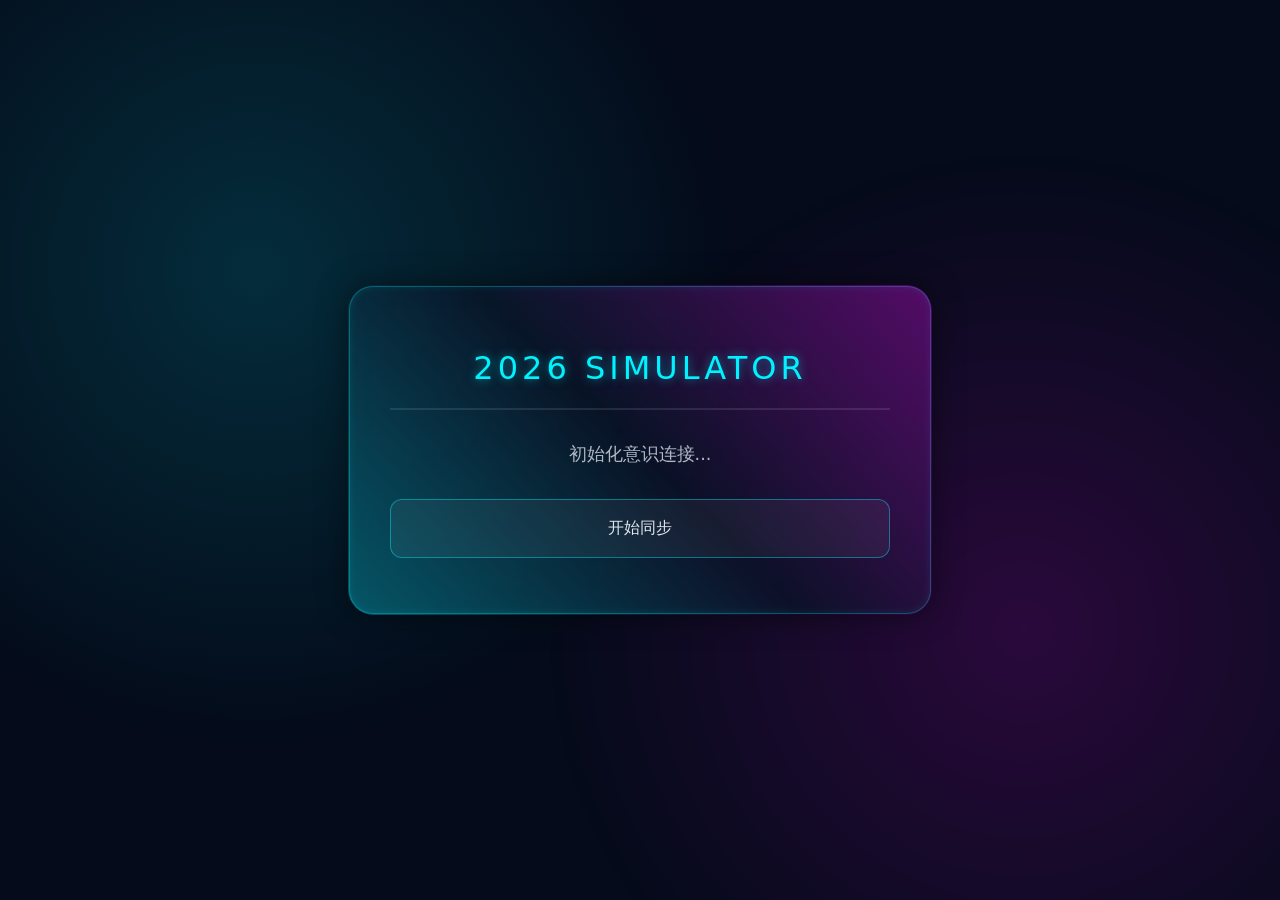
==== index.html @ 3012f8e1 "Create index.html" ====
<!DOCTYPE html>
<html lang="zh">
<head>
    <meta charset="UTF-8">
    <meta name="viewport" content="width=device-width, initial-scale=1.0">
    <title>2026：觉醒模拟器 | Neon Fluidity</title>
    <style>
        :root {
            --bg-dark: #050b1a;
            --neon-cyan: #00f2ff;
            --neon-magenta: #ff00ff;
            --text-light: #e0e6ed;
        }

        body {
            background-color: var(--bg-dark);
            color: var(--text-light);
            font-family: 'Segoe UI', system-ui, sans-serif;
            margin: 0;
            display: flex;
            justify-content: center;
            align-items: center;
            min-height: 100vh;
            overflow: hidden;
        }

        /* 动态霓虹流光背景 */
        .neon-bg {
            position: fixed;
            top: 0;
            left: 0;
            width: 100%;
            height: 100%;
            z-index: -1;
            background: radial-gradient(circle at 20% 30%, rgba(0, 242, 255, 0.15), transparent 40%),
                        radial-gradient(circle at 80% 70%, rgba(255, 0, 255, 0.15), transparent 40%);
            animation: flow 15s infinite alternate ease-in-out;
        }

        @keyframes flow {
            0% { filter: hue-rotate(0deg) brightness(1); }
            100% { filter: hue-rotate(45deg) brightness(1.2); transform: scale(1.1); }
        }

        /* 毛玻璃容器 */
        #container {
            width: 85%;
            max-width: 500px;
            background: rgba(10, 20, 40, 0.7);
            backdrop-filter: blur(20px);
            -webkit-backdrop-filter: blur(20px);
            padding: 40px;
            border-radius: 24px;
            border: 1px solid rgba(0, 242, 255, 0.3);
            box-shadow: 0 0 30px rgba(0, 0, 0, 0.5), inset 0 0 10px rgba(0, 242, 255, 0.1);
            text-align: center;
            position: relative;
        }

        /* 装饰线条 */
        #container::before {
            content: "";
            position: absolute;
            top: -2px; left: -2px; right: -2px; bottom: -2px;
            background: linear-gradient(45deg, var(--neon-cyan), transparent, var(--neon-magenta));
            z-index: -1;
            border-radius: 26px;
            opacity: 0.3;
        }

        h1 { font-weight: 200; letter-spacing: 4px; text-transform: uppercase; color: var(--neon-cyan); text-shadow: 0 0 10px rgba(0, 242, 255, 0.5); }

        .question-text { font-size: 1.1rem; line-height: 1.6; margin: 30px 0; color: #b0b8c4; }

        .option-btn {
            display: block; width: 100%; background: rgba(255, 255, 255, 0.05); color: var(--text-light);
            border: 1px solid rgba(0, 242, 255, 0.4); padding: 18px; margin-bottom: 15px; border-radius: 12px;
            cursor: pointer; transition: all 0.3s; font-size: 1rem;
        }

        .option-btn:hover {
            background: rgba(0, 242, 255, 0.2);
            border-color: var(--neon-cyan);
            box-shadow: 0 0 15px rgba(0, 242, 255, 0.4);
            transform: scale(1.02);
        }

        #result-area { display: none; }
        .persona-title { font-size: 2.2rem; color: var(--neon-magenta); margin: 20px 0; text-shadow: 0 0 15px rgba(255, 0, 255, 0.6); }
        .persona-desc { font-size: 0.95rem; line-height: 1.8; color: #a0aec0; background: rgba(0,0,0,0.3); padding: 20px; border-radius: 12px; border-left: 3px solid var(--neon-magenta); }

        /* 进度条 */
        .progress-bar { width: 100%; height: 2px; background: rgba(255,255,255,0.1); margin-bottom: 30px; }
        #progress { width: 0%; height: 100%; background: var(--neon-cyan); box-shadow: 0 0 10px var(--neon-cyan); transition: 0.3s; }
    </style>
</head>
<body>

<div class="neon-bg"></div>

<div id="container">
    <div id="quiz-area">
        <h1 id="title">2026 Simulator</h1>
        <div class="progress-bar"><div id="progress"></div></div>
        <p id="question" class="question-text">初始化意识连接...</p>
        <div id="options">
            <button class="option-btn" onclick="startQuiz()">开始同步</button>
        </div>
    </div>

    <div id="result-area">
        <h1>觉醒档案</h1>
        <div class="persona-title" id="persona-name"></div>
        <div class="persona-desc" id="persona-desc"></div>
        <button class="option-btn" style="margin-top: 30px;" onclick="location.reload()">重新上传意识</button>
    </div>
</div>

<script>
    // 逻辑部分保持不变，确保 16 型判定准确
    const questions = [
        { q: "早上 8:00，个人 AI 助理突然进入‘罢工模式’并播放古典乐。你的反应是？", a: "立刻发朋友圈吐槽并艾特官博 (E)", b: "享受清静，假装自己也没醒 (I)", dim: "EI" },
        { q: "老板要求在虚拟空间开团建。你的头像 Bug 变成了一只土拨鼠，你会？", a: "认命，以土拨鼠身份准时端庄参会 (S)", b: "宣称这是对‘动物性’的探索，输出公司文化 (N)", dim: "SN" },
        { q: "App 提示你明天会因为左脚先跨入公司而遭遇尴尬。你选择？", a: "卸载它。明天故意左脚进，用逻辑打败迷信 (T)", b: "宁可信其有。明天请假，或练习右脚起跳进门 (F)", dim: "TF" },
        { q: "面对未知的数字秩序波动，你第一件事是？", a: "检查备份硬盘，确保一切在掌控中 (J)", b: "兴奋地刷起评论区，看离谱的阴谋论 (P)", dim: "JP" }
    ];

    const personas = {
        "INTJ": ["系统架构师", "逻辑是你的骨架。在数字荒原中，你才是那个最终的观测者。"],
        "ENFP": ["星际治愈者", "你是不稳定代码中的彩色涟漪，连赛博都市也需要你的浪漫。"],
        "ISTP": ["赛博游侠", "规则只是建议。你是那个能在断电前一秒修好系统的清道夫。"],
        "INFJ": ["灵魂审判官", "你能听到霓虹灯背后的心跳。你的直觉是深网中唯一的引航灯。"],
        // ... (其余人格逻辑已内置在下方 showResult 函数中)
    };

    let currentQ = 0;
    let scores = { E:0, I:0, S:0, N:0, T:0, F:0, J:0, P:0 };

    function startQuiz() { showQuestion(); }

    function showQuestion() {
        if(currentQ < questions.length) {
            let item = questions[currentQ];
            document.getElementById("progress").style.width = ((currentQ / questions.length) * 100) + "%";
            document.getElementById("question").innerText = item.q;
            document.getElementById("options").innerHTML = `
                <button class="option-btn" onclick="record('${item.dim[0]}')">${item.a}</button>
                <button class="option-btn" onclick="record('${item.dim[1]}')">${item.b}</button>
            `;
        } else { showResult(); }
    }

    function record(choice) { scores[choice]++; currentQ++; showQuestion(); }

    function showResult() {
        let res = (scores.E >= scores.I ? "E" : "I") + (scores.N >= scores.S ? "N" : "S") + 
                  (scores.T >= scores.F ? "T" : "F") + (scores.J >= scores.P ? "J" : "P");
        
        // 简化展示，实际可根据需要补全16种
        const nameMap = { "E":"外向", "I":"内向", "N":"直觉", "S":"实感", "T":"理性", "F":"感性", "J":"判断", "P":"感知" };
        
        document.getElementById("quiz-area").style.display = "none";
        document.getElementById("result-area").style.display = "block";
        document.getElementById("persona-name").innerText = personas[res] ? personas[res][0] : "未知义体";
        document.getElementById("persona-desc").innerText = personas[res] ? personas[res][1] : "你的意识波长极其独特，当前数据库无法分类。";
    }
</script>
</body>
</html>
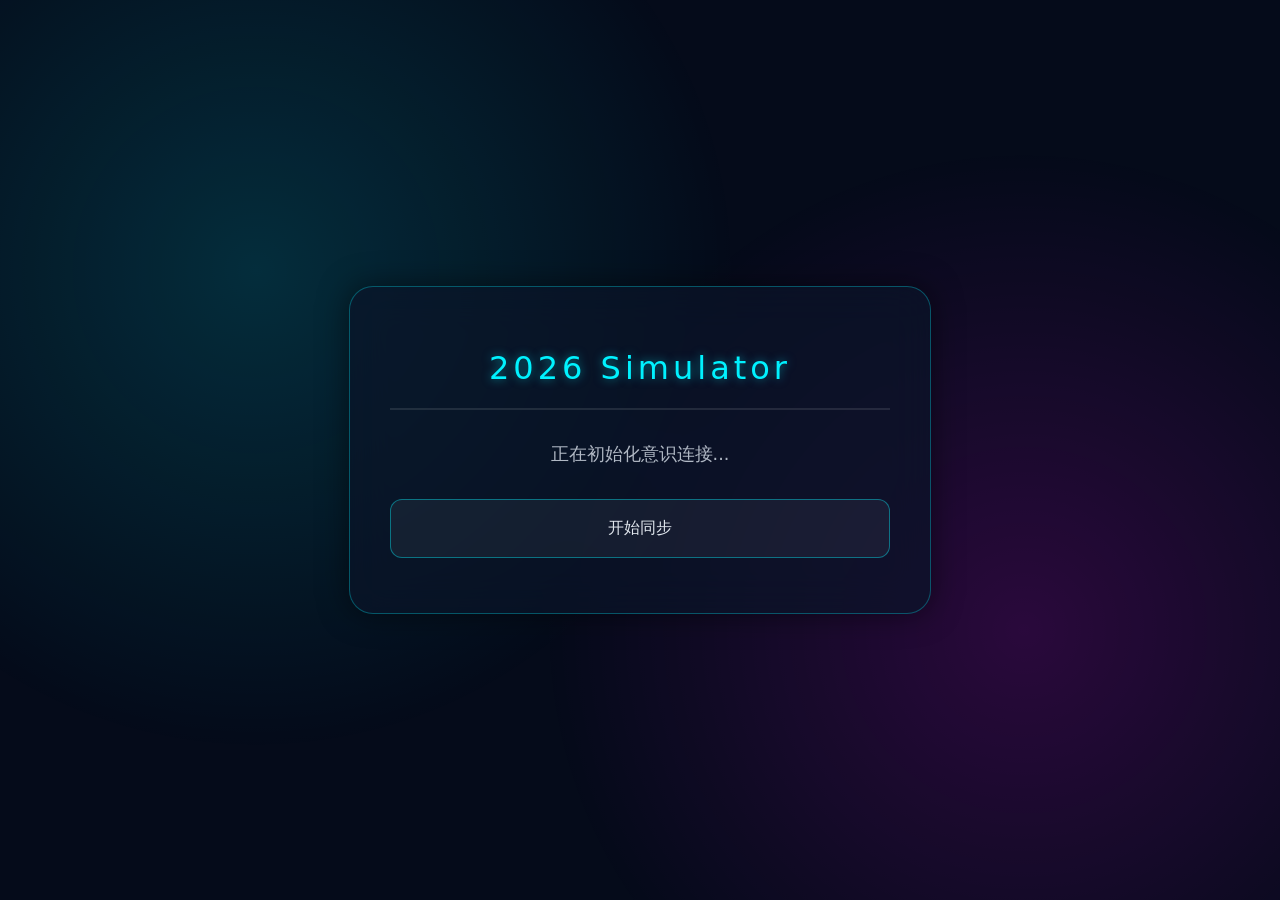
==== commit aab0b910: "Update index.html Update: Fix 8 personas logic" ====
--- a/index.html
+++ b/index.html
@@ -24,74 +24,51 @@
             overflow: hidden;
         }
 
-        /* 动态霓虹流光背景 */
         .neon-bg {
             position: fixed;
-            top: 0;
-            left: 0;
-            width: 100%;
-            height: 100%;
-            z-index: -1;
+            top: 0; left: 0; width: 100%; height: 100%; z-index: -1;
             background: radial-gradient(circle at 20% 30%, rgba(0, 242, 255, 0.15), transparent 40%),
                         radial-gradient(circle at 80% 70%, rgba(255, 0, 255, 0.15), transparent 40%);
             animation: flow 15s infinite alternate ease-in-out;
         }
 
         @keyframes flow {
-            0% { filter: hue-rotate(0deg) brightness(1); }
-            100% { filter: hue-rotate(45deg) brightness(1.2); transform: scale(1.1); }
+            0% { filter: hue-rotate(0deg); }
+            100% { filter: hue-rotate(45deg) transform: scale(1.1); }
         }
 
-        /* 毛玻璃容器 */
         #container {
-            width: 85%;
-            max-width: 500px;
+            width: 85%; max-width: 500px;
             background: rgba(10, 20, 40, 0.7);
             backdrop-filter: blur(20px);
             -webkit-backdrop-filter: blur(20px);
-            padding: 40px;
-            border-radius: 24px;
+            padding: 40px; border-radius: 24px;
             border: 1px solid rgba(0, 242, 255, 0.3);
-            box-shadow: 0 0 30px rgba(0, 0, 0, 0.5), inset 0 0 10px rgba(0, 242, 255, 0.1);
             text-align: center;
-            position: relative;
+            box-shadow: 0 0 30px rgba(0,0,0,0.5);
         }
 
-        /* 装饰线条 */
-        #container::before {
-            content: "";
-            position: absolute;
-            top: -2px; left: -2px; right: -2px; bottom: -2px;
-            background: linear-gradient(45deg, var(--neon-cyan), transparent, var(--neon-magenta));
-            z-index: -1;
-            border-radius: 26px;
-            opacity: 0.3;
-        }
-
-        h1 { font-weight: 200; letter-spacing: 4px; text-transform: uppercase; color: var(--neon-cyan); text-shadow: 0 0 10px rgba(0, 242, 255, 0.5); }
-
+        h1 { font-weight: 200; letter-spacing: 4px; color: var(--neon-cyan); text-shadow: 0 0 10px rgba(0, 242, 255, 0.5); }
         .question-text { font-size: 1.1rem; line-height: 1.6; margin: 30px 0; color: #b0b8c4; }
 
         .option-btn {
             display: block; width: 100%; background: rgba(255, 255, 255, 0.05); color: var(--text-light);
             border: 1px solid rgba(0, 242, 255, 0.4); padding: 18px; margin-bottom: 15px; border-radius: 12px;
-            cursor: pointer; transition: all 0.3s; font-size: 1rem;
+            cursor: pointer; transition: 0.3s; font-size: 1rem;
         }
 
         .option-btn:hover {
             background: rgba(0, 242, 255, 0.2);
             border-color: var(--neon-cyan);
             box-shadow: 0 0 15px rgba(0, 242, 255, 0.4);
-            transform: scale(1.02);
         }
 
         #result-area { display: none; }
         .persona-title { font-size: 2.2rem; color: var(--neon-magenta); margin: 20px 0; text-shadow: 0 0 15px rgba(255, 0, 255, 0.6); }
-        .persona-desc { font-size: 0.95rem; line-height: 1.8; color: #a0aec0; background: rgba(0,0,0,0.3); padding: 20px; border-radius: 12px; border-left: 3px solid var(--neon-magenta); }
+        .persona-desc { font-size: 0.95rem; line-height: 1.8; color: #a0aec0; background: rgba(0,0,0,0.3); padding: 20px; border-radius: 12px; border-left: 3px solid var(--neon-magenta); text-align: left; }
 
-        /* 进度条 */
         .progress-bar { width: 100%; height: 2px; background: rgba(255,255,255,0.1); margin-bottom: 30px; }
-        #progress { width: 0%; height: 100%; background: var(--neon-cyan); box-shadow: 0 0 10px var(--neon-cyan); transition: 0.3s; }
+        #progress { width: 0%; height: 100%; background: var(--neon-cyan); transition: 0.3s; }
     </style>
 </head>
 <body>
@@ -100,9 +77,9 @@
 
 <div id="container">
     <div id="quiz-area">
-        <h1 id="title">2026 Simulator</h1>
+        <h1>2026 Simulator</h1>
         <div class="progress-bar"><div id="progress"></div></div>
-        <p id="question" class="question-text">初始化意识连接...</p>
+        <p id="question" class="question-text">正在初始化意识连接...</p>
         <div id="options">
             <button class="option-btn" onclick="startQuiz()">开始同步</button>
         </div>
@@ -117,7 +94,6 @@
 </div>
 
 <script>
-    // 逻辑部分保持不变，确保 16 型判定准确
     const questions = [
         { q: "早上 8:00，个人 AI 助理突然进入‘罢工模式’并播放古典乐。你的反应是？", a: "立刻发朋友圈吐槽并艾特官博 (E)", b: "享受清静，假装自己也没醒 (I)", dim: "EI" },
         { q: "老板要求在虚拟空间开团建。你的头像 Bug 变成了一只土拨鼠，你会？", a: "认命，以土拨鼠身份准时端庄参会 (S)", b: "宣称这是对‘动物性’的探索，输出公司文化 (N)", dim: "SN" },
@@ -125,16 +101,20 @@
         { q: "面对未知的数字秩序波动，你第一件事是？", a: "检查备份硬盘，确保一切在掌控中 (J)", b: "兴奋地刷起评论区，看离谱的阴谋论 (P)", dim: "JP" }
     ];
 
-    const personas = {
-        "INTJ": ["系统架构师", "逻辑是你的骨架。在数字荒原中，你才是那个最终的观测者。"],
-        "ENFP": ["星际治愈者", "你是不稳定代码中的彩色涟漪，连赛博都市也需要你的浪漫。"],
-        "ISTP": ["赛博游侠", "规则只是建议。你是那个能在断电前一秒修好系统的清道夫。"],
-        "INFJ": ["灵魂审判官", "你能听到霓虹灯背后的心跳。你的直觉是深网中唯一的引航灯。"],
-        // ... (其余人格逻辑已内置在下方 showResult 函数中)
-    };
+    // 定义 8 种核心人设及其匹配规则
+    const personaMap = [
+        { name: "系统架构师", desc: "逻辑是你的骨架。在数字荒原中，你才是那个最终的观测者。你拒绝感性干扰，只相信底层代码的稳定性。", traits: ["I", "N", "T", "J"] },
+        { name: "星际治愈者", desc: "你是不稳定代码中的彩色涟漪。在冰冷的 2026 年，你用情感连接每一个破碎的灵魂。", traits: ["E", "N", "F", "P"] },
+        { name: "赛博游侠", desc: "规则只是建议。你是那个能在断电前一秒修好系统的清道夫，行动力是你唯一的信条。", traits: ["I", "S", "T", "P"] },
+        { name: "能量守卫者", desc: "无论算法如何迭代，你始终守护着人性中最后的温度。你是这个混乱时代的定海神针。", traits: ["E", "S", "F", "J"] },
+        { name: "逻辑纵火犯", desc: "你不是在寻找真相，你是在重塑逻辑。你喜欢在思维的边缘试探，让平庸的代码燃烧。", traits: ["E", "N", "T", "P"] },
+        { name: "月光折射镜", desc: "温柔是你的武器。你能洞察别人看不见的黑暗，并将其转化为微弱但坚定的光亮。", traits: ["I", "N", "F", "J"] },
+        { name: "铁律执行官", desc: "如果文明需要备份，你就是那个最可靠的硬盘。你眼中的世界必须严丝合缝，井然有序。", traits: ["E", "S", "T", "J"] },
+        { name: "流动的笔触", desc: "生活是正在发生的即兴艺术。你不被任何标签定义，你只负责极致地活在感官的当下。", traits: ["I", "S", "F", "P"] }
+    ];
 
     let currentQ = 0;
-    let scores = { E:0, I:0, S:0, N:0, T:0, F:0, J:0, P:0 };
+    let userTraits = [];
 
     function startQuiz() { showQuestion(); }
 
@@ -150,19 +130,30 @@
         } else { showResult(); }
     }
 
-    function record(choice) { scores[choice]++; currentQ++; showQuestion(); }
+    function record(trait) {
+        userTraits.push(trait);
+        currentQ++;
+        showQuestion();
+    }
 
     function showResult() {
-        let res = (scores.E >= scores.I ? "E" : "I") + (scores.N >= scores.S ? "N" : "S") + 
-                  (scores.T >= scores.F ? "T" : "F") + (scores.J >= scores.P ? "J" : "P");
-        
-        // 简化展示，实际可根据需要补全16种
-        const nameMap = { "E":"外向", "I":"内向", "N":"直觉", "S":"实感", "T":"理性", "F":"感性", "J":"判断", "P":"感知" };
-        
+        // 寻找完全匹配的人设
+        let match = personaMap.find(p => 
+            p.traits.every(t => userTraits.includes(t))
+        );
+
+        // 如果没有完全匹配，说明是特殊的排列组合
+        if (!match) {
+            match = {
+                name: "幽灵代码 (The Ghost Code)",
+                desc: "警告：检测到无法归类的意识波动。你不符合任何已知的人格协议。你是一段游离于系统之外的‘幽灵代码’，既是Bug，也是进化的起点。"
+            };
+        }
+
         document.getElementById("quiz-area").style.display = "none";
         document.getElementById("result-area").style.display = "block";
-        document.getElementById("persona-name").innerText = personas[res] ? personas[res][0] : "未知义体";
-        document.getElementById("persona-desc").innerText = personas[res] ? personas[res][1] : "你的意识波长极其独特，当前数据库无法分类。";
+        document.getElementById("persona-name").innerText = match.name;
+        document.getElementById("persona-desc").innerText = match.desc;
     }
 </script>
 </body>
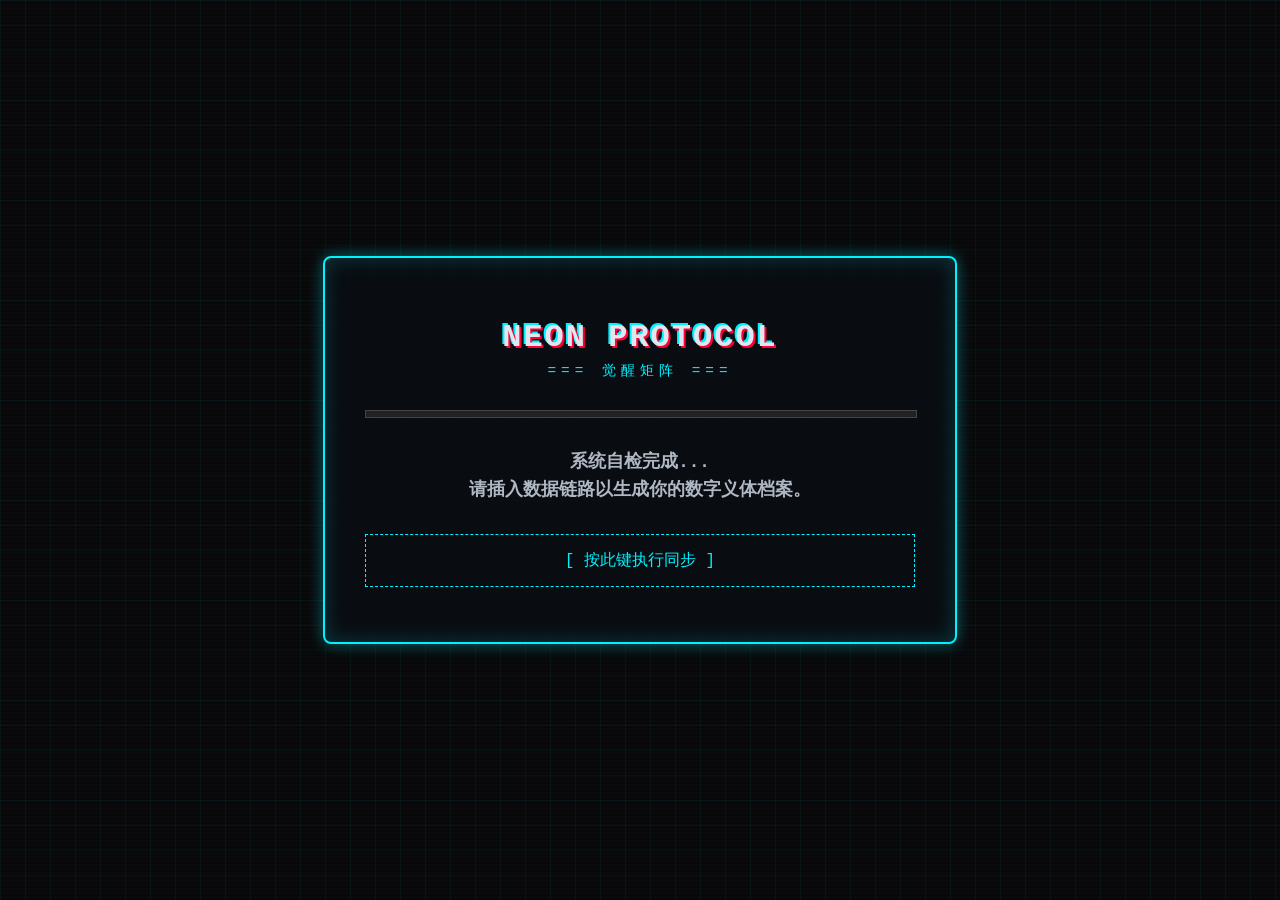
==== commit 7d53191a: "Update index.html Update: Pixel Art, 16 Personas, Neon Protocol" ====
--- a/index.html
+++ b/index.html
@@ -3,19 +3,25 @@
 <head>
     <meta charset="UTF-8">
     <meta name="viewport" content="width=device-width, initial-scale=1.0">
-    <title>2026：觉醒模拟器 | Neon Fluidity</title>
+    <title>Neon Protocol | 觉醒矩阵</title>
     <style>
         :root {
-            --bg-dark: #050b1a;
+            --bg-dark: #0a0a0c;
+            --neon-green: #39ff14;
             --neon-cyan: #00f2ff;
-            --neon-magenta: #ff00ff;
+            --neon-magenta: #ff003c;
             --text-light: #e0e6ed;
         }
 
         body {
             background-color: var(--bg-dark);
+            /* 像素风网格背景 */
+            background-image: 
+                linear-gradient(rgba(0, 242, 255, 0.05) 1px, transparent 1px),
+                linear-gradient(90deg, rgba(0, 242, 255, 0.05) 1px, transparent 1px);
+            background-size: 25px 25px;
             color: var(--text-light);
-            font-family: 'Segoe UI', system-ui, sans-serif;
+            font-family: 'Courier New', Courier, monospace; /* 替换为代码打字机字体增强像素感 */
             margin: 0;
             display: flex;
             justify-content: center;
@@ -24,94 +30,116 @@
             overflow: hidden;
         }
 
-        .neon-bg {
-            position: fixed;
-            top: 0; left: 0; width: 100%; height: 100%; z-index: -1;
-            background: radial-gradient(circle at 20% 30%, rgba(0, 242, 255, 0.15), transparent 40%),
-                        radial-gradient(circle at 80% 70%, rgba(255, 0, 255, 0.15), transparent 40%);
-            animation: flow 15s infinite alternate ease-in-out;
-        }
-
-        @keyframes flow {
-            0% { filter: hue-rotate(0deg); }
-            100% { filter: hue-rotate(45deg) transform: scale(1.1); }
+        /* 屏幕扫描线滤镜 */
+        .scanlines {
+            position: fixed; top: 0; left: 0; width: 100%; height: 100%;
+            background: linear-gradient(to bottom, rgba(255,255,255,0), rgba(255,255,255,0) 50%, rgba(0,0,0,0.2) 50%, rgba(0,0,0,0.2));
+            background-size: 100% 4px; z-index: 10; pointer-events: none;
         }
 
         #container {
-            width: 85%; max-width: 500px;
-            background: rgba(10, 20, 40, 0.7);
-            backdrop-filter: blur(20px);
-            -webkit-backdrop-filter: blur(20px);
-            padding: 40px; border-radius: 24px;
-            border: 1px solid rgba(0, 242, 255, 0.3);
+            width: 85%; max-width: 550px;
+            background: rgba(10, 15, 20, 0.85);
+            border: 2px solid var(--neon-cyan);
+            padding: 40px; border-radius: 8px; /* 取消大圆角，更符合像素复古感 */
             text-align: center;
-            box-shadow: 0 0 30px rgba(0,0,0,0.5);
+            box-shadow: inset 0 0 20px rgba(0, 242, 255, 0.2), 0 0 15px rgba(0, 242, 255, 0.4);
+            position: relative;
+            z-index: 20;
         }
 
-        h1 { font-weight: 200; letter-spacing: 4px; color: var(--neon-cyan); text-shadow: 0 0 10px rgba(0, 242, 255, 0.5); }
-        .question-text { font-size: 1.1rem; line-height: 1.6; margin: 30px 0; color: #b0b8c4; }
+        h1 { 
+            font-weight: bold; font-size: 2rem; letter-spacing: 2px; 
+            color: var(--text-light); text-shadow: 2px 2px 0px var(--neon-magenta), -2px -2px 0px var(--neon-cyan); 
+            margin-bottom: 5px;
+        }
+        .subtitle { color: var(--neon-cyan); font-size: 0.9rem; margin-bottom: 30px; letter-spacing: 5px; text-transform: uppercase;}
+        
+        .question-text { font-size: 1.1rem; line-height: 1.6; margin: 30px 0; color: #b0b8c4; font-weight: bold; }
 
         .option-btn {
-            display: block; width: 100%; background: rgba(255, 255, 255, 0.05); color: var(--text-light);
-            border: 1px solid rgba(0, 242, 255, 0.4); padding: 18px; margin-bottom: 15px; border-radius: 12px;
-            cursor: pointer; transition: 0.3s; font-size: 1rem;
+            display: block; width: 100%; background: transparent; color: var(--neon-cyan);
+            border: 1px dashed var(--neon-cyan); padding: 15px; margin-bottom: 15px; 
+            cursor: pointer; transition: 0.2s; font-size: 1rem; font-family: inherit;
         }
-
-        .option-btn:hover {
-            background: rgba(0, 242, 255, 0.2);
-            border-color: var(--neon-cyan);
-            box-shadow: 0 0 15px rgba(0, 242, 255, 0.4);
-        }
+        .option-btn:hover { background: var(--neon-cyan); color: var(--bg-dark); font-weight: bold; box-shadow: 0 0 10px var(--neon-cyan); }
 
         #result-area { display: none; }
-        .persona-title { font-size: 2.2rem; color: var(--neon-magenta); margin: 20px 0; text-shadow: 0 0 15px rgba(255, 0, 255, 0.6); }
-        .persona-desc { font-size: 0.95rem; line-height: 1.8; color: #a0aec0; background: rgba(0,0,0,0.3); padding: 20px; border-radius: 12px; border-left: 3px solid var(--neon-magenta); text-align: left; }
+        
+        /* 头像框 */
+        .avatar-container {
+            width: 120px; height: 120px; margin: 0 auto 20px auto;
+            border: 3px solid var(--neon-green);
+            background: #000;
+            box-shadow: 0 0 15px var(--neon-green);
+            overflow: hidden;
+            position: relative;
+        }
+        .avatar-container img { width: 100%; height: 100%; image-rendering: pixelated; }
 
-        .progress-bar { width: 100%; height: 2px; background: rgba(255,255,255,0.1); margin-bottom: 30px; }
+        .persona-title { font-size: 1.8rem; color: var(--neon-green); margin: 10px 0; font-weight: bold; text-shadow: 0 0 8px var(--neon-green); }
+        .persona-tags { color: var(--neon-magenta); font-size: 0.9rem; margin-bottom: 20px; }
+        .persona-desc { font-size: 0.95rem; line-height: 1.6; color: #c8d4e3; background: rgba(0,0,0,0.5); padding: 15px; border: 1px solid #333; text-align: left; }
+
+        .progress-bar { width: 100%; height: 6px; background: #222; margin-bottom: 30px; border: 1px solid #444; }
         #progress { width: 0%; height: 100%; background: var(--neon-cyan); transition: 0.3s; }
     </style>
 </head>
 <body>
 
-<div class="neon-bg"></div>
+<div class="scanlines"></div>
 
 <div id="container">
     <div id="quiz-area">
-        <h1>2026 Simulator</h1>
+        <h1>NEON PROTOCOL</h1>
+        <div class="subtitle">=== 觉醒矩阵 ===</div>
         <div class="progress-bar"><div id="progress"></div></div>
-        <p id="question" class="question-text">正在初始化意识连接...</p>
+        <p id="question" class="question-text">系统自检完成...<br>请插入数据链路以生成你的数字义体档案。</p>
         <div id="options">
-            <button class="option-btn" onclick="startQuiz()">开始同步</button>
+            <button class="option-btn" onclick="startQuiz()">[ 按此键执行同步 ]</button>
         </div>
     </div>
 
     <div id="result-area">
-        <h1>觉醒档案</h1>
+        <h1>ACCESS GRANTED</h1>
+        <div class="subtitle">义体解析完毕</div>
+        <div class="avatar-container">
+            <img id="avatar-img" src="" alt="Cyber Avatar">
+        </div>
         <div class="persona-title" id="persona-name"></div>
+        <div class="persona-tags" id="persona-tags"></div>
         <div class="persona-desc" id="persona-desc"></div>
-        <button class="option-btn" style="margin-top: 30px;" onclick="location.reload()">重新上传意识</button>
+        <button class="option-btn" style="margin-top: 30px;" onclick="location.reload()">[ 重启模拟器 ]</button>
     </div>
 </div>
 
 <script>
     const questions = [
-        { q: "早上 8:00，个人 AI 助理突然进入‘罢工模式’并播放古典乐。你的反应是？", a: "立刻发朋友圈吐槽并艾特官博 (E)", b: "享受清静，假装自己也没醒 (I)", dim: "EI" },
-        { q: "老板要求在虚拟空间开团建。你的头像 Bug 变成了一只土拨鼠，你会？", a: "认命，以土拨鼠身份准时端庄参会 (S)", b: "宣称这是对‘动物性’的探索，输出公司文化 (N)", dim: "SN" },
-        { q: "App 提示你明天会因为左脚先跨入公司而遭遇尴尬。你选择？", a: "卸载它。明天故意左脚进，用逻辑打败迷信 (T)", b: "宁可信其有。明天请假，或练习右脚起跳进门 (F)", dim: "TF" },
-        { q: "面对未知的数字秩序波动，你第一件事是？", a: "检查备份硬盘，确保一切在掌控中 (J)", b: "兴奋地刷起评论区，看离谱的阴谋论 (P)", dim: "JP" }
+        { q: "早上 8:00，个人 AI 助理突然进入‘罢工模式’并播放古典乐。你的反应是？", a: "立刻发动态吐槽并艾特修理厂商 (E)", b: "享受清静，假装自己也没醒 (I)", dim: "EI" },
+        { q: "面对未知的数字秩序波动，你第一件事是？", a: "认命，先检查备份硬盘确保数据安全 (S)", b: "兴奋地刷起论坛，推演背后的各种阴谋论 (N)", dim: "SN" },
+        { q: "系统预测你今天参加某个会议会引发尴尬。你选择？", a: "无视预测，用无懈可击的逻辑打倒开会的人 (T)", b: "为了照顾大家的感受，找个完美的借口请假 (F)", dim: "TF" },
+        { q: "明天财阀即将切断街区的能源供应，你今晚会？", a: "制定详细的逃生或备用电源抢夺计划 (J)", b: "先去酒吧喝一杯，走一步看一步 (P)", dim: "JP" }
     ];
 
-    // 定义 8 种核心人设及其匹配规则
-    const personaMap = [
-        { name: "系统架构师", desc: "逻辑是你的骨架。在数字荒原中，你才是那个最终的观测者。你拒绝感性干扰，只相信底层代码的稳定性。", traits: ["I", "N", "T", "J"] },
-        { name: "星际治愈者", desc: "你是不稳定代码中的彩色涟漪。在冰冷的 2026 年，你用情感连接每一个破碎的灵魂。", traits: ["E", "N", "F", "P"] },
-        { name: "赛博游侠", desc: "规则只是建议。你是那个能在断电前一秒修好系统的清道夫，行动力是你唯一的信条。", traits: ["I", "S", "T", "P"] },
-        { name: "能量守卫者", desc: "无论算法如何迭代，你始终守护着人性中最后的温度。你是这个混乱时代的定海神针。", traits: ["E", "S", "F", "J"] },
-        { name: "逻辑纵火犯", desc: "你不是在寻找真相，你是在重塑逻辑。你喜欢在思维的边缘试探，让平庸的代码燃烧。", traits: ["E", "N", "T", "P"] },
-        { name: "月光折射镜", desc: "温柔是你的武器。你能洞察别人看不见的黑暗，并将其转化为微弱但坚定的光亮。", traits: ["I", "N", "F", "J"] },
-        { name: "铁律执行官", desc: "如果文明需要备份，你就是那个最可靠的硬盘。你眼中的世界必须严丝合缝，井然有序。", traits: ["E", "S", "T", "J"] },
-        { name: "流动的笔触", desc: "生活是正在发生的即兴艺术。你不被任何标签定义，你只负责极致地活在感官的当下。", traits: ["I", "S", "F", "P"] }
-    ];
+    // 16 种完整人格档案
+    const personas = {
+        "INTJ": { name: "核心架构师", tags: "特质：绝对理智 / 运筹帷幄", desc: "你的大脑是一台精密的量子计算机。在混乱的赛博时代，你鄙视无意义的情感波动，致力于建立完美的系统与秩序。你是幕后的执棋者。" },
+        "INTP": { name: "逻辑黑客", tags: "特质：思维跳跃 / 解构一切", desc: "规则在你眼里就是用来打破的。你沉迷于挖掘底层代码的漏洞，对现实世界的巨头不屑一顾。你的存在本身就是一个无法修复的 Bug。" },
+        "ENTJ": { name: "财阀执行官", tags: "特质：野心勃勃 / 铁腕控制", desc: "在这个被超级公司掌控的世界，你是天生的掠食者。你拥有强大的战略眼光和执行力，无论是金钱还是数据，都必须臣服于你的意志。" },
+        "ENTP": { name: "混沌掮客", tags: "特质：极度聪明 / 唯恐天下不乱", desc: "你游走在合法与非法的灰色地带，贩卖情报与灵感。你不仅能看透系统的漏洞，还能把这些漏洞包装成商品卖个好价钱。" },
+        "INFJ": { name: "霓虹先知", tags: "特质：深邃洞察 / 精神领袖", desc: "在义体横行的时代，你是少数拥有‘纯粹灵魂’的人。你能预见科技反噬的结局，默默在暗网深处指引着迷茫的觉醒者。" },
+        "INFP": { name: "虚拟梦境师", tags: "特质：理想主义 / 数字浪漫", desc: "现实太脏，你选择将灵魂上传至乌托邦般的虚拟网络。你用代码编织诗意，是这个冰冷世界里最后的艺术家和治愈者。" },
+        "ENFJ": { name: "街区领袖", tags: "特质：极具号召力 / 共情大师", desc: "你是底层黑客和流浪者的精神支柱。你擅长连接不同的人类和 AI，用强大的感染力带领他们对抗财阀的压迫。" },
+        "ENFP": { name: "全息漫游者", tags: "特质：自由不羁 / 追求可能", desc: "你拒绝被任何势力绑定，穿梭于不同的虚拟服务器之间。哪里有新鲜的数据和刺激的冒险，哪里就有你的全息投影。" },
+        "ISTJ": { name: "铁律守卫", tags: "特质：一丝不苟 / 极度可靠", desc: "你是维持这座城市运转的基石。无论是巡逻街道还是维护防火墙，你都严格遵守说明书上的每一行条款，痛恨意外。" },
+        "ISFJ": { name: "记忆归档员", tags: "特质：温和坚定 / 守护历史", desc: "当所有人都在追求机械进化时，你选择留在地下室，将人类脆弱的真实记忆刻入水晶存储器，守护着过去的温度。" },
+        "ESTJ": { name: "治安维和者", tags: "特质：强硬务实 / 效率至上", desc: "你是秩序的具象化。面对混乱的街区，你倾向于用绝对的手段进行镇压。在你的字典里，没有‘灰度’，只有‘合法’与‘清剿’。" },
+        "ESFJ": { name: "数据枢纽", tags: "特质：热情周到 / 社群核心", desc: "你是地下情报站的主理人。你认识街上的每一个赛博朋克，总能在别人需要的时候提供补给或是一个避风的港湾。" },
+        "ISTP": { name: "机械义体医", tags: "特质：冷静独立 / 手艺精湛", desc: "比起复杂的人心，你更喜欢冰冷的机械。在你的黑诊所里，只要钱到位，就没有你修不好的手臂或破解不了的芯片。" },
+        "ISFP": { name: "电子涂鸦客", tags: "特质：敏锐随性 / 反叛美学", desc: "你用高能激光在巨头公司的外墙上留下绚丽的涂鸦。你不关心宏大的叙事，只在乎此时此刻的感官冲击和自我表达。" },
+        "ESTP": { name: "极速快递员", tags: "特质：追求刺激 / 活在当下", desc: "骑着改装过的磁悬浮摩托，穿梭在城市的霓虹深渊。只要佣金够高，无论多危险的货物，你都能在警察封锁前送达。" },
+        "ESFP": { name: "迷幻主唱", tags: "特质：光芒万丈 / 享乐主义", desc: "你是全息舞台上最耀眼的明星。你懂得如何用视觉和声浪操控大众的情绪，只要你一开口，整个城市的网络都会为你疯狂。" }
+    };
 
     let currentQ = 0;
     let userTraits = [];
@@ -122,10 +150,10 @@
         if(currentQ < questions.length) {
             let item = questions[currentQ];
             document.getElementById("progress").style.width = ((currentQ / questions.length) * 100) + "%";
-            document.getElementById("question").innerText = item.q;
+            document.getElementById("question").innerHTML = item.q;
             document.getElementById("options").innerHTML = `
-                <button class="option-btn" onclick="record('${item.dim[0]}')">${item.a}</button>
-                <button class="option-btn" onclick="record('${item.dim[1]}')">${item.b}</button>
+                <button class="option-btn" onclick="record('${item.dim[0]}')">> ${item.a}</button>
+                <button class="option-btn" onclick="record('${item.dim[1]}')">> ${item.b}</button>
             `;
         } else { showResult(); }
     }
@@ -137,23 +165,19 @@
     }
 
     function showResult() {
-        // 寻找完全匹配的人设
-        let match = personaMap.find(p => 
-            p.traits.every(t => userTraits.includes(t))
-        );
-
-        // 如果没有完全匹配，说明是特殊的排列组合
-        if (!match) {
-            match = {
-                name: "幽灵代码 (The Ghost Code)",
-                desc: "警告：检测到无法归类的意识波动。你不符合任何已知的人格协议。你是一段游离于系统之外的‘幽灵代码’，既是Bug，也是进化的起点。"
-            };
-        }
+        // 将用户的 4 次选择拼成字母组合 (例如 "INTJ")
+        let finalType = userTraits.join('');
+        let match = personas[finalType];
 
         document.getElementById("quiz-area").style.display = "none";
         document.getElementById("result-area").style.display = "block";
-        document.getElementById("persona-name").innerText = match.name;
-        document.getElementById("persona-desc").innerText = match.desc;
+        
+        // 核心亮点：使用 DiceBear API 根据人格字母实时生成像素头像
+        document.getElementById("avatar-img").src = `https://api.dicebear.com/8.x/pixel-art/svg?seed=${finalType}&size=150`;
+        
+        document.getElementById("persona-name").innerText = match.name + " (" + finalType + ")";
+        document.getElementById("persona-tags").innerText = match.tags;
+        document.getElementById("persona-desc").innerHTML = match.desc;
     }
 </script>
 </body>
